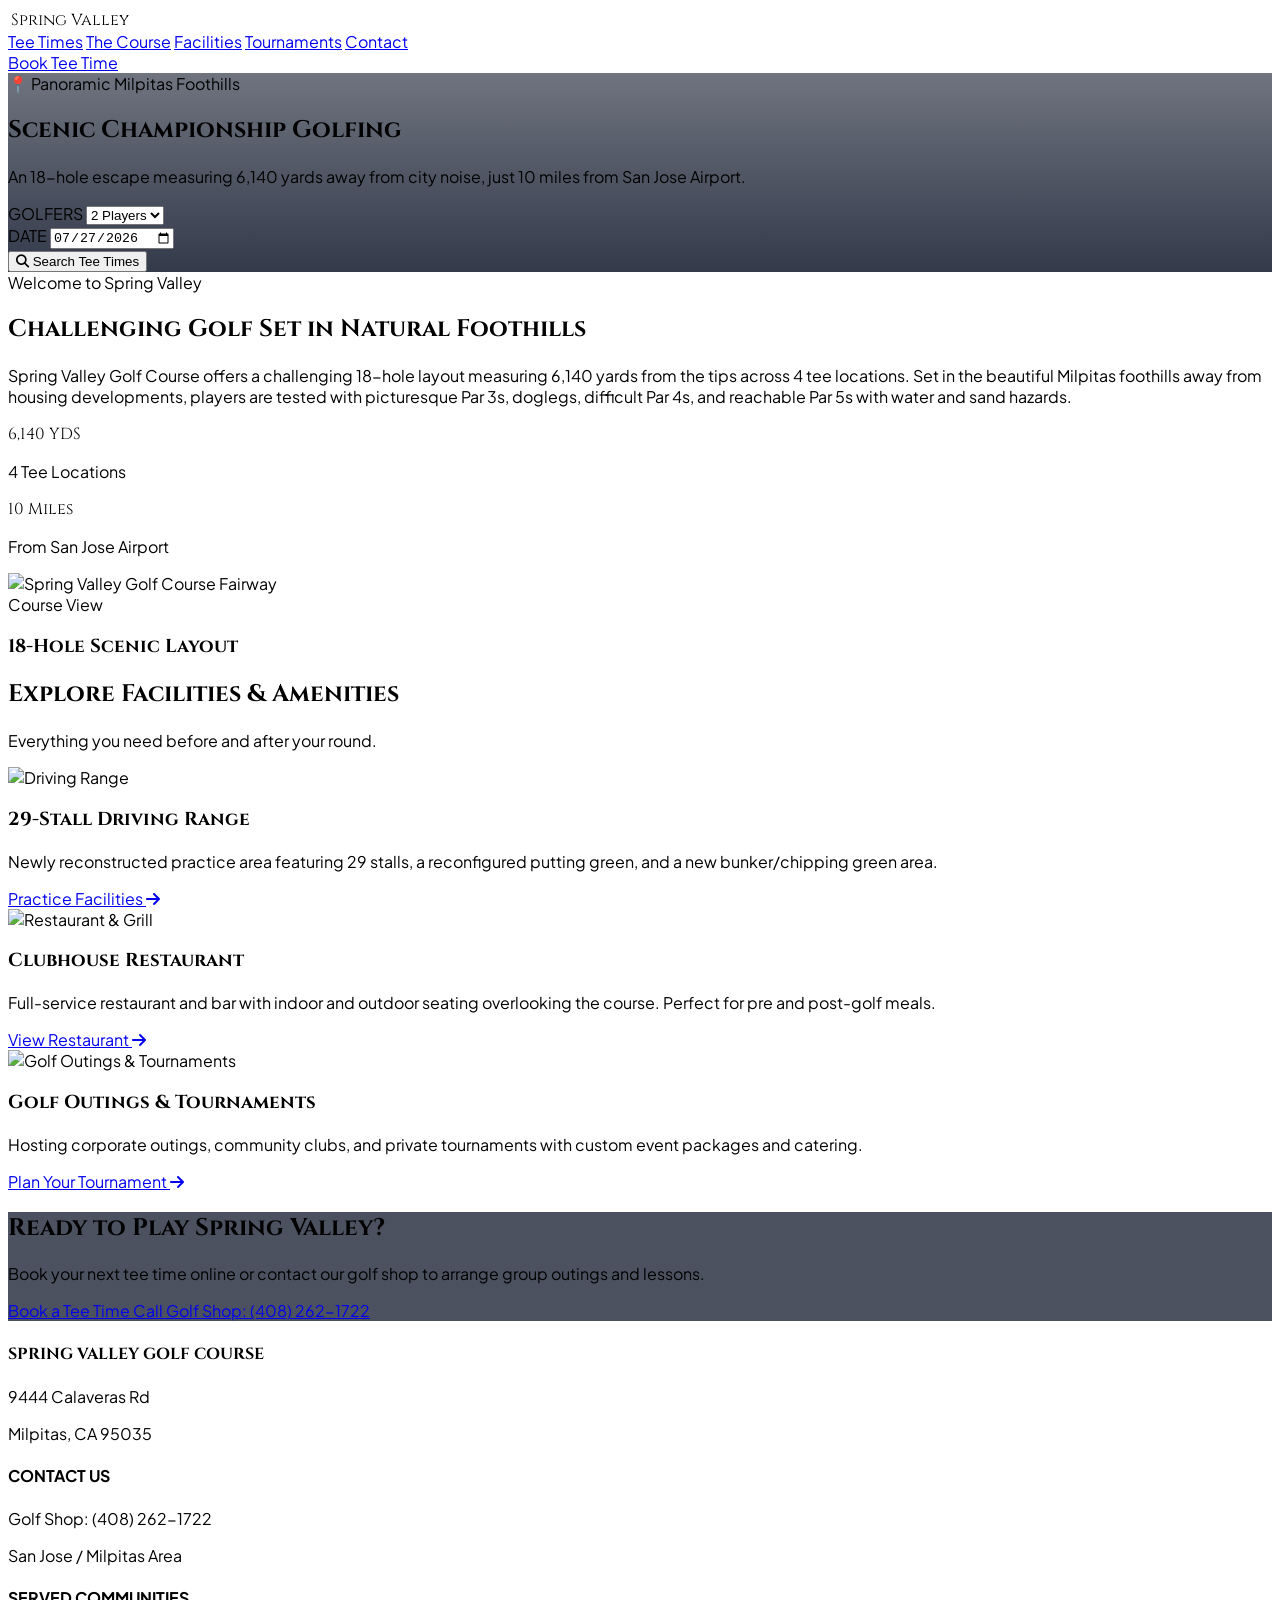
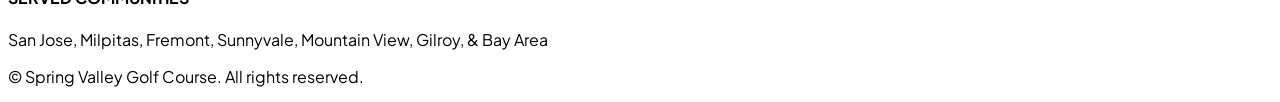
==== index.html @ c8edfc3e "Rename gemini-code-1785116225822.html to index.html" ====
<!DOCTYPE html>
<html lang="en">
<head>
    <meta charset="UTF-8">
    <meta name="viewport" content="width=device-width, initial-scale=1.0">
    <title>Spring Valley Golf Course | Milpitas, CA</title>
    <!-- Tailwind CSS -->
    <script src="https://cdn.tailwindcss.com"></script>
    <!-- Fonts -->
    <link href="https://fonts.googleapis.com/css2?family=Cinzel:wght@600;700&family=Plus+Jakarta+Sans:wght@400;500;600;700&display=swap" rel="stylesheet">
    <!-- Font Awesome Icons -->
    <link rel="stylesheet" href="https://cdnjs.cloudflare.com/ajax/libs/font-awesome/6.4.0/css/all.min.css">
    
    <style>
        body { font-family: 'Plus Jakarta Sans', sans-serif; }
        h1, h2, h3, .font-serif-custom { font-family: 'Cinzel', serif; }
        
        /* High-Res Image Backgrounds */
        .hero-bg {
            background: linear-gradient(180deg, rgba(15, 23, 42, 0.6) 0%, rgba(15, 23, 42, 0.85) 100%),
                        url('https://images.unsplash.com/photo-1587174486073-ae5e5cff23aa?auto=format&fit=crop&q=80&w=1920');
            background-size: cover;
            background-position: center;
        }
        .cta-banner-bg {
            background: linear-gradient(rgba(15, 23, 42, 0.75), rgba(15, 23, 42, 0.75)),
                        url('https://images.unsplash.com/photo-1535131749006-b7f58c99034b?auto=format&fit=crop&q=80&w=1920');
            background-size: cover;
            background-position: center;
        }
    </style>
</head>
<body class="bg-slate-950 text-slate-100 antialiased">

    <!-- Header / Navigation -->
    <header class="sticky top-0 z-50 bg-slate-950/90 backdrop-blur-md border-b border-slate-800">
        <div class="max-w-7xl mx-auto px-6 h-20 flex items-center justify-between">
            <div class="flex items-center space-x-3">
                <i class="fa-solid fa-flag-golf text-emerald-400 text-2xl"></i>
                <span class="font-serif-custom text-xl tracking-wider text-white font-bold">Spring Valley</span>
            </div>
            
            <nav class="hidden lg:flex items-center space-x-8 text-sm font-medium text-slate-300">
                <a href="#booking" class="hover:text-emerald-400 transition">Tee Times</a>
                <a href="#about" class="hover:text-emerald-400 transition">The Course</a>
                <a href="#facilities" class="hover:text-emerald-400 transition">Facilities</a>
                <a href="#tournaments" class="hover:text-emerald-400 transition">Tournaments</a>
                <a href="#contact" class="hover:text-emerald-400 transition">Contact</a>
            </nav>

            <a href="#booking" class="bg-emerald-500 hover:bg-emerald-400 text-slate-950 font-bold px-6 py-2.5 rounded-xl shadow-lg shadow-emerald-500/20 transition transform hover:-translate-y-0.5">
                Book Tee Time
            </a>
        </div>
    </header>

    <!-- Hero Section with Background Imagery -->
    <section class="hero-bg min-h-[85vh] flex items-center justify-center text-center px-6 py-20 relative">
        <div class="max-w-4xl mx-auto space-y-6">
            <div class="inline-flex items-center space-x-2 bg-emerald-500/20 border border-emerald-500/40 px-4 py-1.5 rounded-full text-emerald-300 text-xs font-semibold uppercase tracking-widest">
                <span>📍 Panoramic Milpitas Foothills</span>
            </div>
            
            <h1 class="text-4xl sm:text-6xl lg:text-7xl font-bold tracking-tight text-white leading-tight">
                Scenic Championship Golfing
            </h1>
            
            <p class="text-lg sm:text-xl text-slate-200 max-w-2xl mx-auto font-normal leading-relaxed">
                An 18-hole escape measuring 6,140 yards away from city noise, just 10 miles from San Jose Airport.
            </p>

            <!-- Floating Quick-Booking Engine Card -->
            <div id="booking" class="bg-slate-900/90 border border-slate-700/80 p-5 sm:p-6 rounded-2xl shadow-2xl backdrop-blur-md max-w-3xl mx-auto mt-8">
                <div class="grid grid-cols-1 sm:grid-cols-3 gap-4 items-center">
                    <div class="text-left bg-slate-800/90 p-3 rounded-xl border border-slate-700">
                        <label class="block text-xs text-slate-400 font-semibold mb-1">GOLFERS</label>
                        <select class="bg-transparent text-white w-full focus:outline-none font-medium">
                            <option value="2">2 Players</option>
                            <option value="1">1 Player</option>
                            <option value="3">3 Players</option>
                            <option value="4">4 Players</option>
                        </select>
                    </div>
                    <div class="text-left bg-slate-800/90 p-3 rounded-xl border border-slate-700">
                        <label class="block text-xs text-slate-400 font-semibold mb-1">DATE</label>
                        <input type="date" value="2026-07-27" class="bg-transparent text-white w-full focus:outline-none font-medium">
                    </div>
                    <button class="w-full h-full bg-emerald-500 hover:bg-emerald-400 text-slate-950 font-bold py-3.5 rounded-xl shadow-lg transition flex items-center justify-center space-x-2">
                        <i class="fa-solid fa-magnifying-glass"></i>
                        <span>Search Tee Times</span>
                    </button>
                </div>
            </div>
        </div>
    </section>

    <!-- About / Overview Section -->
    <section id="about" class="py-20 bg-slate-900 border-b border-slate-800">
        <div class="max-w-7xl mx-auto px-6 grid grid-cols-1 lg:grid-cols-2 gap-12 items-center">
            <div class="space-y-6">
                <div class="text-emerald-400 font-bold uppercase text-xs tracking-widest">Welcome to Spring Valley</div>
                <h2 class="text-3xl sm:text-4xl font-bold text-white leading-tight">Challenging Golf Set in Natural Foothills</h2>
                <p class="text-slate-300 leading-relaxed">
                    Spring Valley Golf Course offers a challenging 18-hole layout measuring 6,140 yards from the tips across 4 tee locations. Set in the beautiful Milpitas foothills away from housing developments, players are tested with picturesque Par 3s, doglegs, difficult Par 4s, and reachable Par 5s with water and sand hazards.
                </p>
                <div class="grid grid-cols-2 gap-4 pt-2">
                    <div class="bg-slate-800/80 p-4 rounded-xl border border-slate-700/60">
                        <p class="text-2xl font-bold text-emerald-400 font-serif-custom">6,140 YDS</p>
                        <p class="text-xs text-slate-400 mt-1">4 Tee Locations</p>
                    </div>
                    <div class="bg-slate-800/80 p-4 rounded-xl border border-slate-700/60">
                        <p class="text-2xl font-bold text-emerald-400 font-serif-custom">10 Miles</p>
                        <p class="text-xs text-slate-400 mt-1">From San Jose Airport</p>
                    </div>
                </div>
            </div>
            
            <!-- Featured Course Image -->
            <div class="rounded-2xl overflow-hidden border border-slate-700 shadow-2xl group relative">
                <img src="https://images.unsplash.com/photo-1592919505780-303950717480?auto=format&fit=crop&q=80&w=800" alt="Spring Valley Golf Course Fairway" class="w-full h-[400px] object-cover group-hover:scale-105 transition-transform duration-500">
                <div class="absolute inset-0 background: linear-gradient(to top, rgba(15,23,42,0.8), transparent)"></div>
                <div class="absolute bottom-6 left-6 right-6">
                    <span class="bg-emerald-500 text-slate-950 font-bold text-xs px-3 py-1 rounded-full uppercase">Course View</span>
                    <h3 class="text-xl font-bold text-white mt-2">18-Hole Scenic Layout</h3>
                </div>
            </div>
        </div>
    </section>

    <!-- Visual Feature Cards Grid (Replacing old static cards) -->
    <section id="facilities" class="py-20 px-6 max-w-7xl mx-auto">
        <div class="text-center max-w-2xl mx-auto mb-16 space-y-3">
            <h2 class="text-3xl sm:text-4xl font-bold text-white">Explore Facilities & Amenities</h2>
            <p class="text-slate-400">Everything you need before and after your round.</p>
        </div>

        <div class="grid grid-cols-1 md:grid-cols-3 gap-8">
            <!-- Card 1: Practice Range -->
            <div class="bg-slate-900 rounded-2xl overflow-hidden border border-slate-800 hover:border-emerald-500/50 transition group flex flex-col">
                <div class="h-48 overflow-hidden relative">
                    <img src="https://images.unsplash.com/photo-1535131749006-b7f58c99034b?auto=format&fit=crop&q=80&w=800" alt="Driving Range" class="w-full h-full object-cover group-hover:scale-105 transition-transform duration-500">
                    <div class="absolute inset-0 bg-slate-950/20"></div>
                </div>
                <div class="p-6 flex-1 flex flex-col justify-between">
                    <div>
                        <h3 class="text-xl font-bold text-white mb-2">29-Stall Driving Range</h3>
                        <p class="text-slate-400 text-sm leading-relaxed mb-4">
                            Newly reconstructed practice area featuring 29 stalls, a reconfigured putting green, and a new bunker/chipping green area.
                        </p>
                    </div>
                    <a href="#booking" class="text-emerald-400 text-sm font-semibold hover:underline inline-flex items-center space-x-2">
                        <span>Practice Facilities</span>
                        <i class="fa-solid fa-arrow-right text-xs"></i>
                    </a>
                </div>
            </div>

            <!-- Card 2: Restaurant & Dining -->
            <div class="bg-slate-900 rounded-2xl overflow-hidden border border-slate-800 hover:border-emerald-500/50 transition group flex flex-col">
                <div class="h-48 overflow-hidden relative">
                    <img src="https://images.unsplash.com/photo-1517248135467-4c7edcad34c4?auto=format&fit=crop&q=80&w=800" alt="Restaurant & Grill" class="w-full h-full object-cover group-hover:scale-105 transition-transform duration-500">
                    <div class="absolute inset-0 bg-slate-950/20"></div>
                </div>
                <div class="p-6 flex-1 flex flex-col justify-between">
                    <div>
                        <h3 class="text-xl font-bold text-white mb-2">Clubhouse Restaurant</h3>
                        <p class="text-slate-400 text-sm leading-relaxed mb-4">
                            Full-service restaurant and bar with indoor and outdoor seating overlooking the course. Perfect for pre and post-golf meals.
                        </p>
                    </div>
                    <a href="#contact" class="text-emerald-400 text-sm font-semibold hover:underline inline-flex items-center space-x-2">
                        <span>View Restaurant</span>
                        <i class="fa-solid fa-arrow-right text-xs"></i>
                    </a>
                </div>
            </div>

            <!-- Card 3: Outings & Tournaments -->
            <div class="bg-slate-900 rounded-2xl overflow-hidden border border-slate-800 hover:border-emerald-500/50 transition group flex flex-col">
                <div class="h-48 overflow-hidden relative">
                    <img src="https://images.unsplash.com/photo-1587174486073-ae5e5cff23aa?auto=format&fit=crop&q=80&w=800" alt="Golf Outings & Tournaments" class="w-full h-full object-cover group-hover:scale-105 transition-transform duration-500">
                    <div class="absolute inset-0 bg-slate-950/20"></div>
                </div>
                <div class="p-6 flex-1 flex flex-col justify-between">
                    <div>
                        <h3 class="text-xl font-bold text-white mb-2">Golf Outings & Tournaments</h3>
                        <p class="text-slate-400 text-sm leading-relaxed mb-4">
                            Hosting corporate outings, community clubs, and private tournaments with custom event packages and catering.
                        </p>
                    </div>
                    <a href="#contact" class="text-emerald-400 text-sm font-semibold hover:underline inline-flex items-center space-x-2">
                        <span>Plan Your Tournament</span>
                        <i class="fa-solid fa-arrow-right text-xs"></i>
                    </a>
                </div>
            </div>
        </div>
    </section>

    <!-- Full Width Call-to-Action Banner -->
    <section id="tournaments" class="cta-banner-bg py-24 px-6 text-center text-white relative">
        <div class="max-w-3xl mx-auto space-y-6">
            <h2 class="text-3xl sm:text-5xl font-bold">Ready to Play Spring Valley?</h2>
            <p class="text-lg text-slate-200">
                Book your next tee time online or contact our golf shop to arrange group outings and lessons.
            </p>
            <div class="flex flex-col sm:flex-row gap-4 justify-center pt-4">
                <a href="#booking" class="bg-emerald-500 hover:bg-emerald-400 text-slate-950 font-bold px-8 py-4 rounded-xl shadow-xl transition">
                    Book a Tee Time
                </a>
                <a href="tel:4082621722" class="bg-slate-900/80 hover:bg-slate-800 text-white border border-slate-700 font-bold px-8 py-4 rounded-xl transition">
                    Call Golf Shop: (408) 262-1722
                </a>
            </div>
        </div>
    </section>

    <!-- Footer / Contact Information -->
    <footer id="contact" class="bg-slate-950 text-slate-400 py-12 px-6 border-t border-slate-800 text-sm">
        <div class="max-w-7xl mx-auto grid grid-cols-1 md:grid-cols-3 gap-8 mb-8 text-center md:text-left">
            <div>
                <h4 class="text-white font-bold mb-3 font-serif-custom">SPRING VALLEY GOLF COURSE</h4>
                <p>9444 Calaveras Rd</p>
                <p>Milpitas, CA 95035</p>
            </div>
            <div>
                <h4 class="text-white font-bold mb-3">CONTACT US</h4>
                <p>Golf Shop: (408) 262-1722</p>
                <p>San Jose / Milpitas Area</p>
            </div>
            <div>
                <h4 class="text-white font-bold mb-3">SERVED COMMUNITIES</h4>
                <p>San Jose, Milpitas, Fremont, Sunnyvale, Mountain View, Gilroy, & Bay Area</p>
            </div>
        </div>
        <div class="text-center pt-8 border-t border-slate-900 text-slate-600">
            <p>&copy; Spring Valley Golf Course. All rights reserved.</p>
        </div>
    </footer>

</body>
</html>
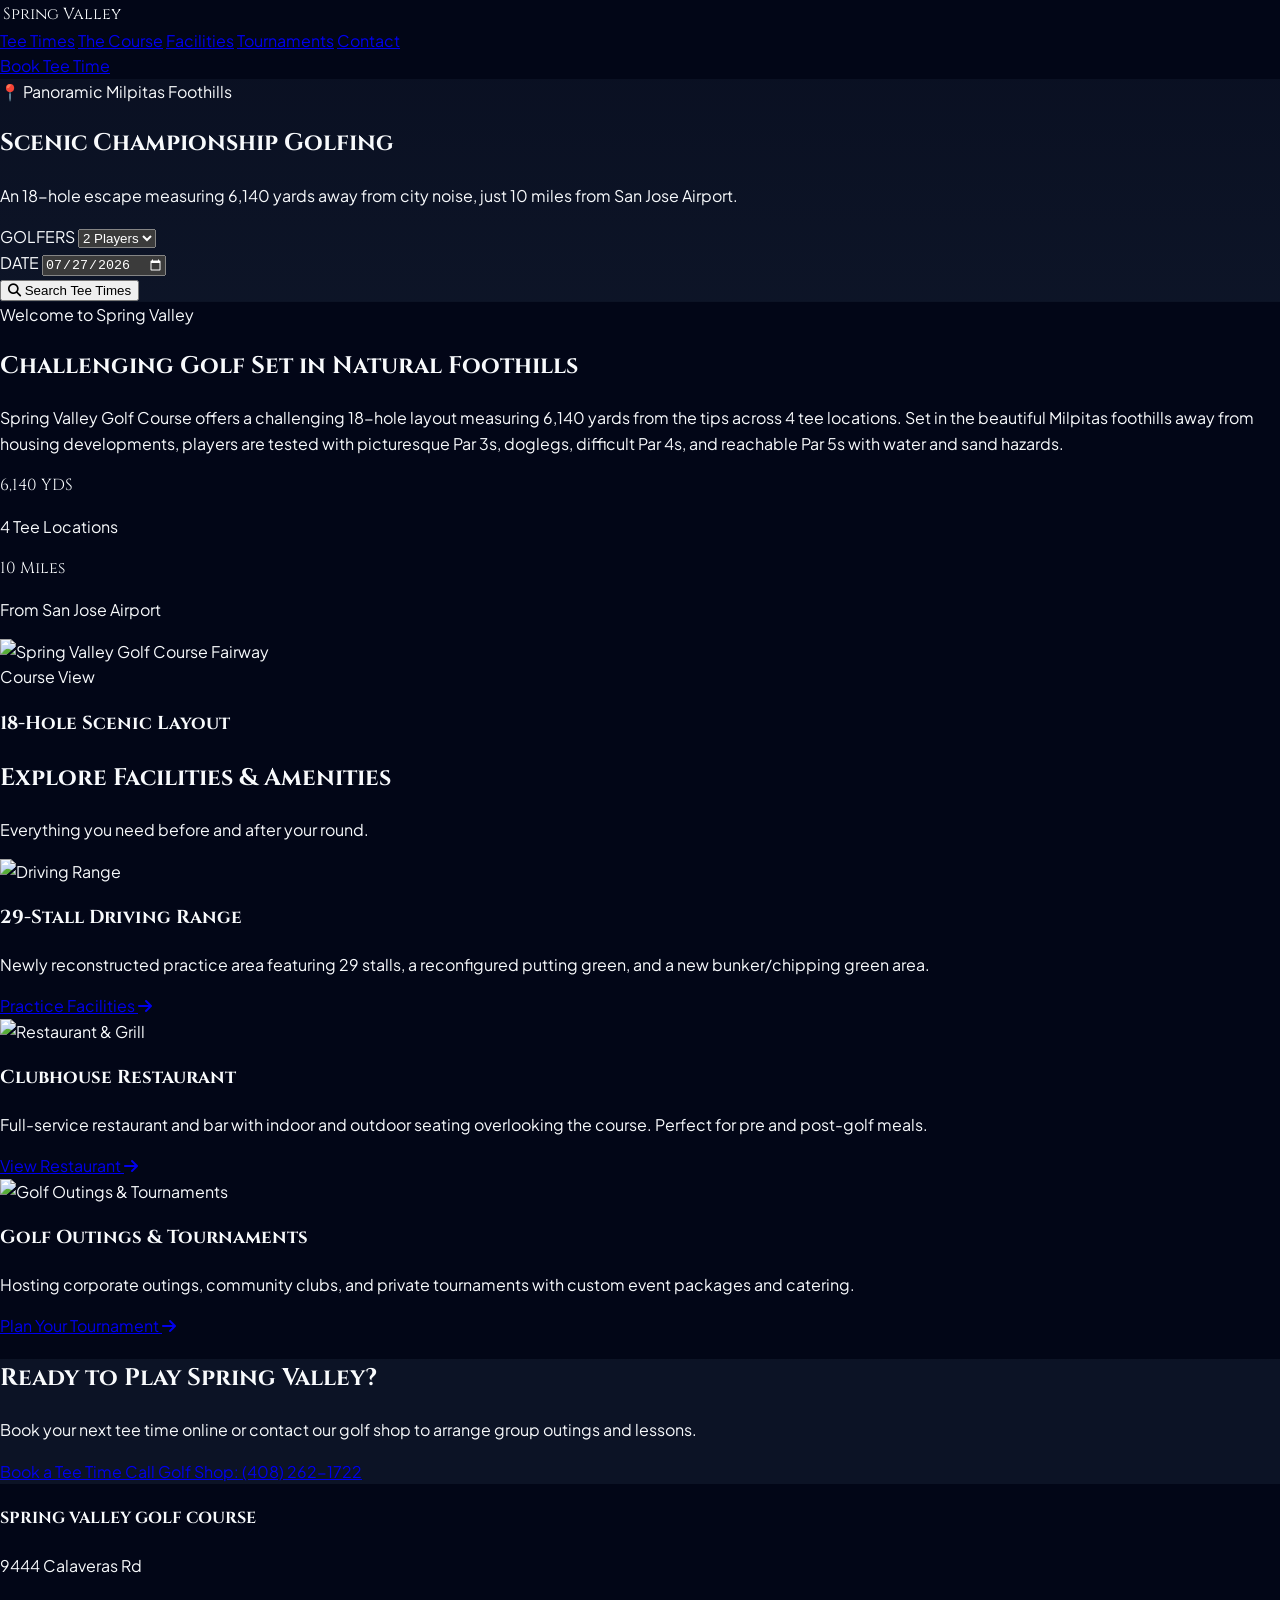
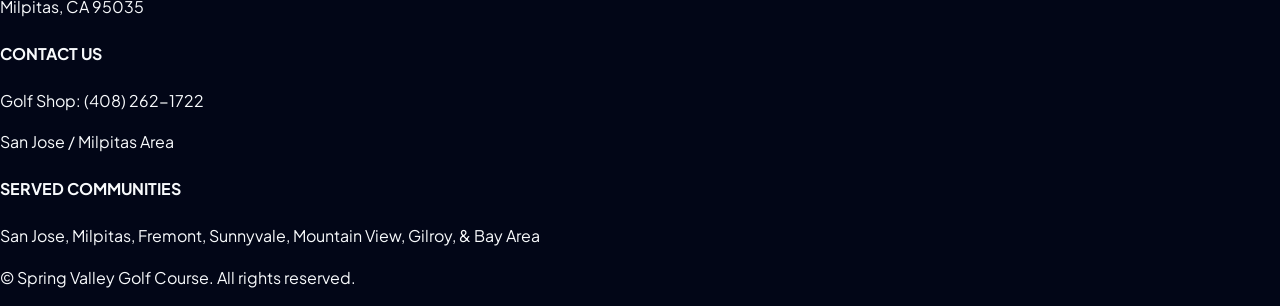
==== commit 8a41ebd0: "Update index.html" ====
--- a/index.html
+++ b/index.html
@@ -1,5 +1,6 @@
 <!DOCTYPE html>
 <html lang="en">
+    <link rel="stylesheet" href="style.css">
 <head>
     <meta charset="UTF-8">
     <meta name="viewport" content="width=device-width, initial-scale=1.0">
--- a/style.css
+++ b/style.css
@@ -0,0 +1,90 @@
+/* ==========================================================================
+   Base Styles & Font Imports
+   ========================================================================== */
+@import url('https://fonts.googleapis.com/css2?family=Cinzel:wght@600;700&family=Plus+Jakarta+Sans:wght@400;500;600;700&display=swap');
+
+:root {
+  --bg-dark: #020617;
+  --card-bg: #0f172a;
+  --accent-emerald: #10b981;
+  --accent-hover: #34d399;
+  --text-main: #f8fafc;
+  --text-muted: #94a3b8;
+  --border-color: #1e293b;
+}
+
+body {
+  margin: 0;
+  padding: 0;
+  box-sizing: border-box;
+  font-family: 'Plus Jakarta Sans', sans-serif;
+  background-color: var(--bg-dark);
+  color: var(--text-main);
+  line-height: 1.6;
+}
+
+h1, h2, h3, .font-serif-custom {
+  font-family: 'Cinzel', serif;
+}
+
+/* ==========================================================================
+   Full-Width High-Res Image Backgrounds
+   ========================================================================== */
+.hero-bg {
+  background: linear-gradient(180deg, rgba(2, 6, 23, 0.6) 0%, rgba(2, 6, 23, 0.88) 100%),
+              url('https://images.unsplash.com/photo-1587174486073-ae5e5cff23aa?auto=format&fit=crop&q=80&w=1920');
+  background-size: cover;
+  background-position: center;
+  background-attachment: fixed;
+}
+
+.cta-banner-bg {
+  background: linear-gradient(rgba(2, 6, 23, 0.75), rgba(2, 6, 23, 0.85)),
+              url('https://images.unsplash.com/photo-1535131749006-b7f58c99034b?auto=format&fit=crop&q=80&w=1920');
+  background-size: cover;
+  background-position: center;
+}
+
+/* ==========================================================================
+   Card Hover Effects & Custom Glassmorphism
+   ========================================================================== */
+.glass-card {
+  background-color: rgba(15, 23, 42, 0.9);
+  border: 1px solid rgba(51, 65, 85, 0.8);
+  backdrop-filter: blur(12px);
+  border-radius: 1rem;
+}
+
+.feature-card {
+  background-color: var(--card-bg);
+  border: 1px solid var(--border-color);
+  border-radius: 1rem;
+  overflow: hidden;
+  transition: transform 0.3s ease, border-color 0.3s ease, box-shadow 0.3s ease;
+}
+
+.feature-card:hover {
+  transform: translateY(-4px);
+  border-color: var(--accent-emerald);
+  box-shadow: 0 10px 25px -5px rgba(16, 185, 129, 0.15);
+}
+
+.feature-card img {
+  transition: transform 0.5s ease;
+}
+
+.feature-card:hover img {
+  transform: scale(1.05);
+}
+
+/* ==========================================================================
+   Form Input Styling (Tee Time Booking)
+   ========================================================================== */
+select, input[type="date"] {
+  color-scheme: dark;
+}
+
+select option {
+  background-color: #0f172a;
+  color: #ffffff;
+}
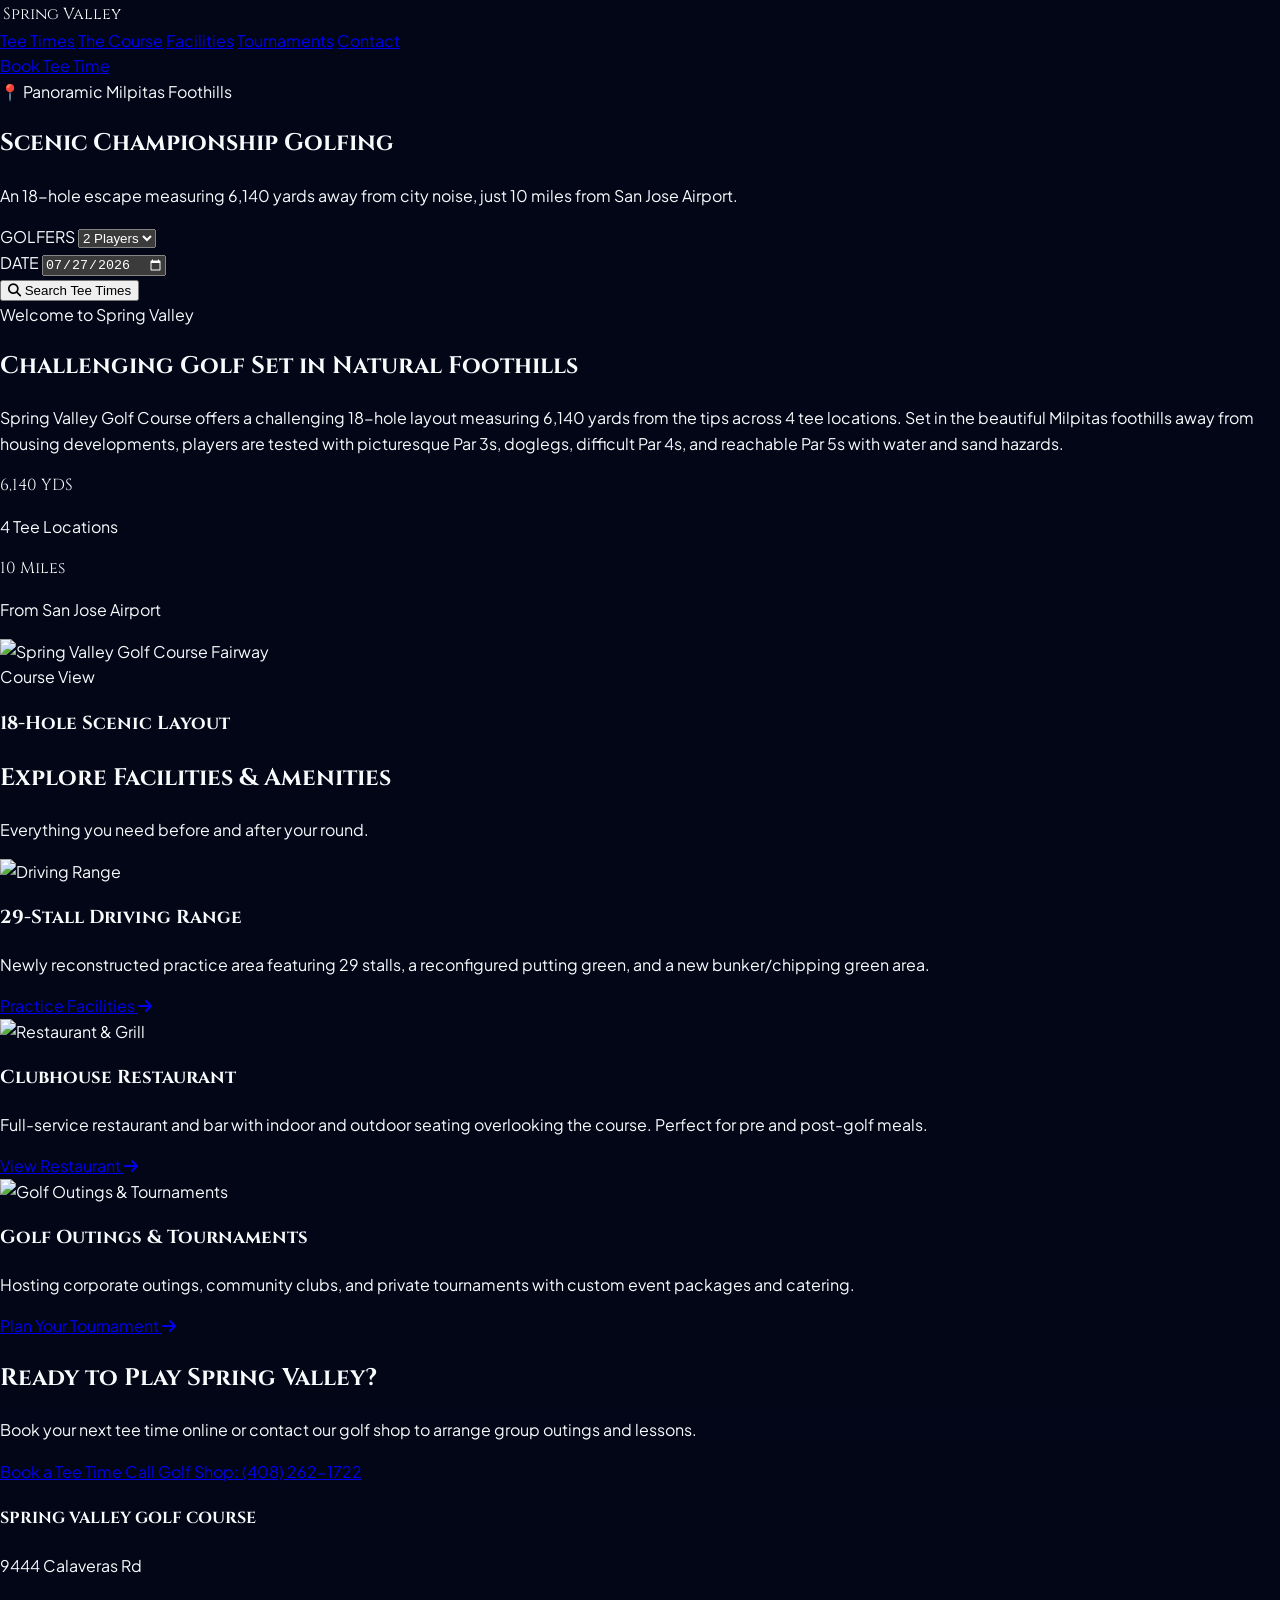
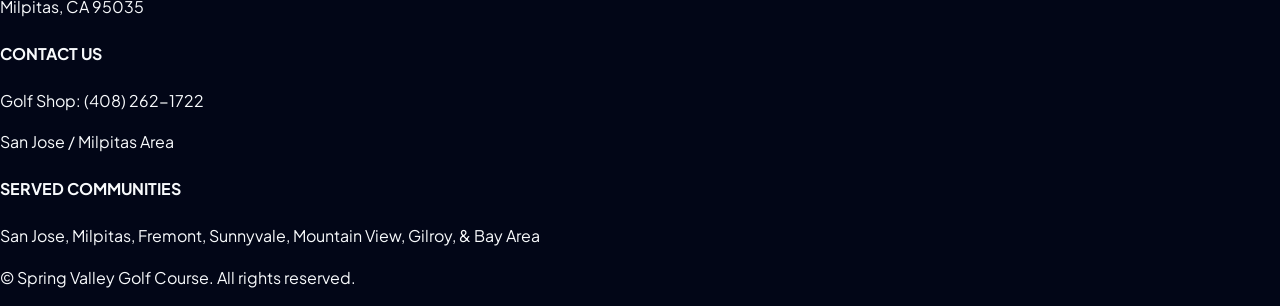
==== commit 4508a102: "Update index.html" ====
--- a/index.html
+++ b/index.html
@@ -13,22 +13,96 @@
     <link rel="stylesheet" href="https://cdnjs.cloudflare.com/ajax/libs/font-awesome/6.4.0/css/all.min.css">
     
     <style>
-        body { font-family: 'Plus Jakarta Sans', sans-serif; }
-        h1, h2, h3, .font-serif-custom { font-family: 'Cinzel', serif; }
-        
-        /* High-Res Image Backgrounds */
-        .hero-bg {
-            background: linear-gradient(180deg, rgba(15, 23, 42, 0.6) 0%, rgba(15, 23, 42, 0.85) 100%),
-                        url('https://images.unsplash.com/photo-1587174486073-ae5e5cff23aa?auto=format&fit=crop&q=80&w=1920');
-            background-size: cover;
-            background-position: center;
-        }
-        .cta-banner-bg {
-            background: linear-gradient(rgba(15, 23, 42, 0.75), rgba(15, 23, 42, 0.75)),
-                        url('https://images.unsplash.com/photo-1535131749006-b7f58c99034b?auto=format&fit=crop&q=80&w=1920');
-            background-size: cover;
-            background-position: center;
-        }
+       /* ==========================================================================
+       Base Styles & Font Imports
+       ========================================================================== */
+    @import url('https://fonts.googleapis.com/css2?family=Cinzel:wght@600;700&family=Plus+Jakarta+Sans:wght@400;500;600;700&display=swap');
+    
+    :root {
+      --bg-dark: #020617;
+      --card-bg: #0f172a;
+      --accent-emerald: #10b981;
+      --accent-hover: #34d399;
+      --text-main: #f8fafc;
+      --text-muted: #94a3b8;
+      --border-color: #1e293b;
+    }
+    
+    body {
+      margin: 0;
+      padding: 0;
+      box-sizing: border-box;
+      font-family: 'Plus Jakarta Sans', sans-serif;
+      background-color: var(--bg-dark);
+      color: var(--text-main);
+      line-height: 1.6;
+    }
+    
+    h1, h2, h3, .font-serif-custom {
+      font-family: 'Cinzel', serif;
+    }
+    
+    /* ==========================================================================
+       Full-Width High-Res Image Backgrounds
+       ========================================================================== */
+    .hero-bg {
+      background: linear-gradient(180deg, rgba(2, 6, 23, 0.6) 0%, rgba(2, 6, 23, 0.88) 100%),
+                  url('https://images.unsplash.com/photo-1587174486073-ae5e5cff23aa?auto=format&fit=crop&q=80&w=1920');
+      background-size: cover;
+      background-position: center;
+      background-attachment: fixed;
+    }
+    
+    .cta-banner-bg {
+      background: linear-gradient(rgba(2, 6, 23, 0.75), rgba(2, 6, 23, 0.85)),
+                  url('https://images.unsplash.com/photo-1535131749006-b7f58c99034b?auto=format&fit=crop&q=80&w=1920');
+      background-size: cover;
+      background-position: center;
+    }
+    
+    /* ==========================================================================
+       Card Hover Effects & Custom Glassmorphism
+       ========================================================================== */
+    .glass-card {
+      background-color: rgba(15, 23, 42, 0.9);
+      border: 1px solid rgba(51, 65, 85, 0.8);
+      backdrop-filter: blur(12px);
+      border-radius: 1rem;
+    }
+    
+    .feature-card {
+      background-color: var(--card-bg);
+      border: 1px solid var(--border-color);
+      border-radius: 1rem;
+      overflow: hidden;
+      transition: transform 0.3s ease, border-color 0.3s ease, box-shadow 0.3s ease;
+    }
+    
+    .feature-card:hover {
+      transform: translateY(-4px);
+      border-color: var(--accent-emerald);
+      box-shadow: 0 10px 25px -5px rgba(16, 185, 129, 0.15);
+    }
+    
+    .feature-card img {
+      transition: transform 0.5s ease;
+    }
+    
+    .feature-card:hover img {
+      transform: scale(1.05);
+    }
+    
+    /* ==========================================================================
+       Form Input Styling (Tee Time Booking)
+       ========================================================================== */
+    select, input[type="date"] {
+      color-scheme: dark;
+    }
+    
+    select option {
+      background-color: #0f172a;
+      color: #ffffff;
+    }
     </style>
 </head>
 <body class="bg-slate-950 text-slate-100 antialiased">
